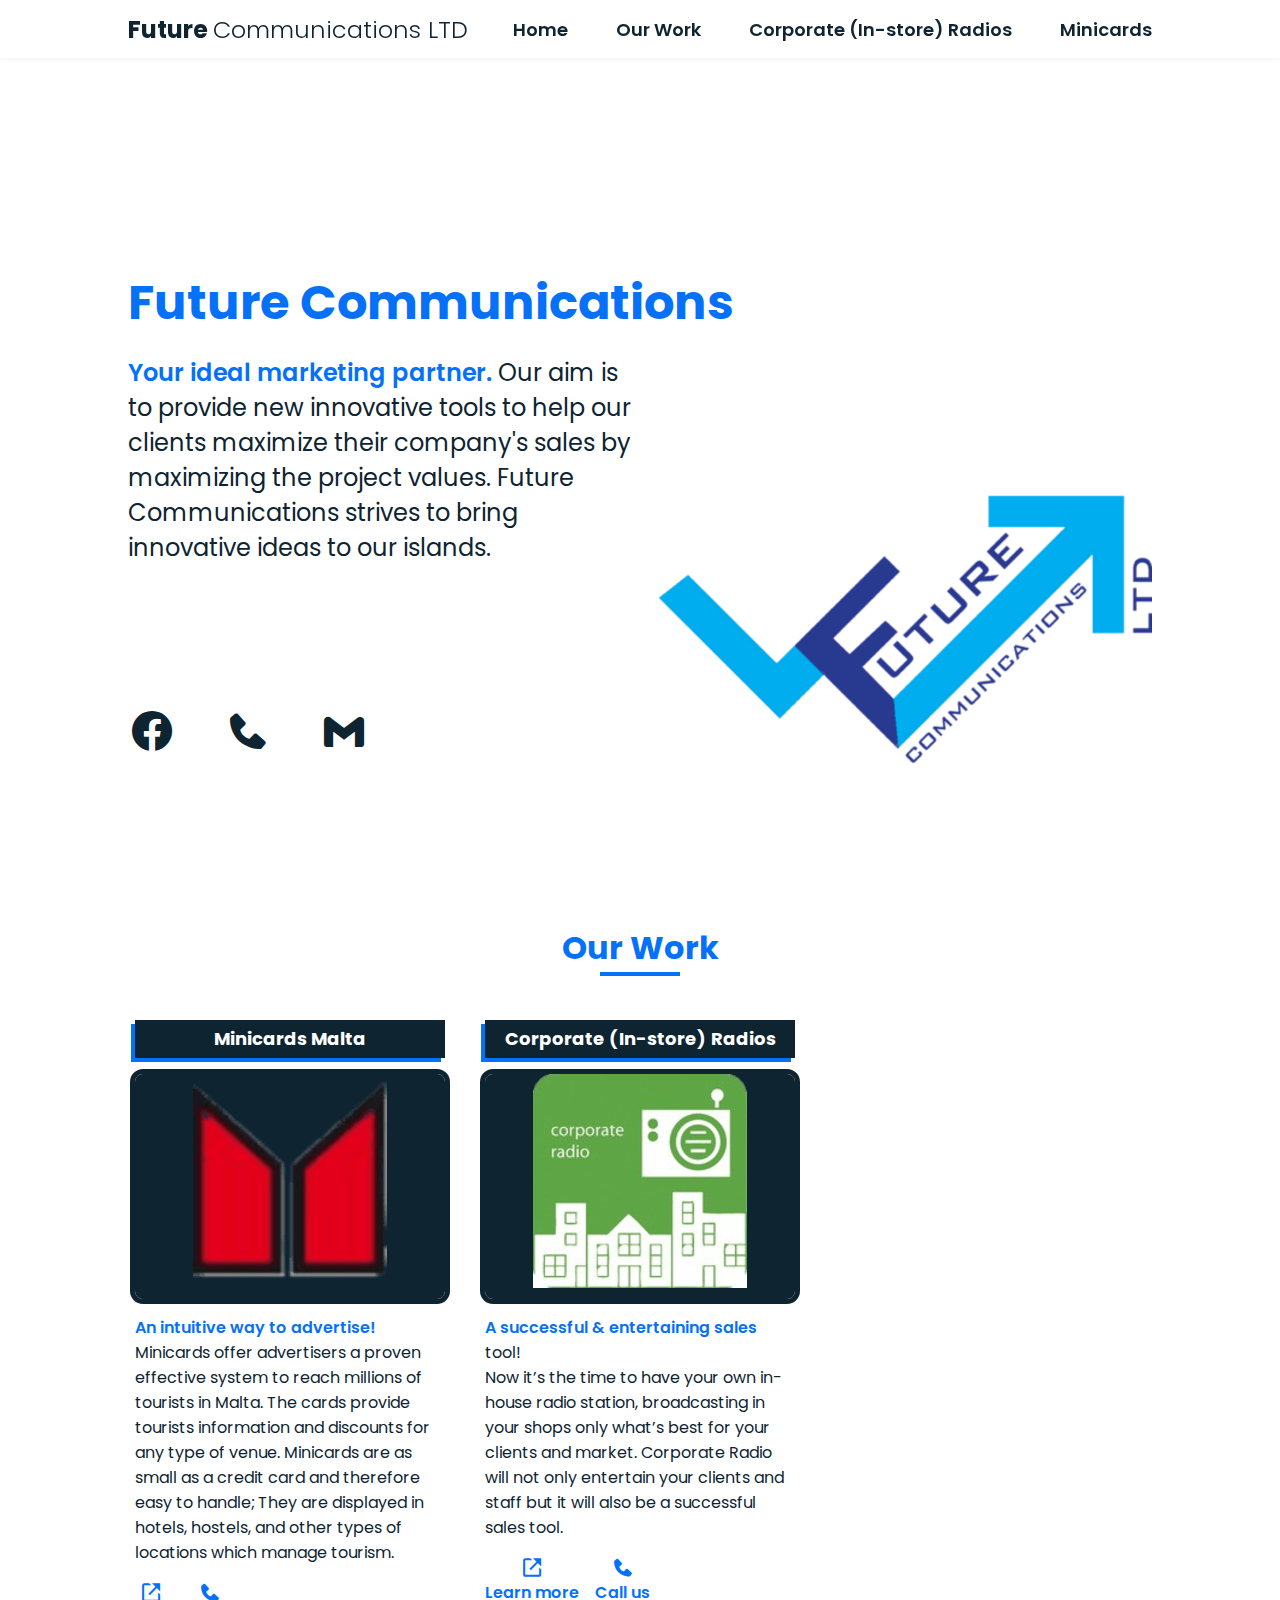
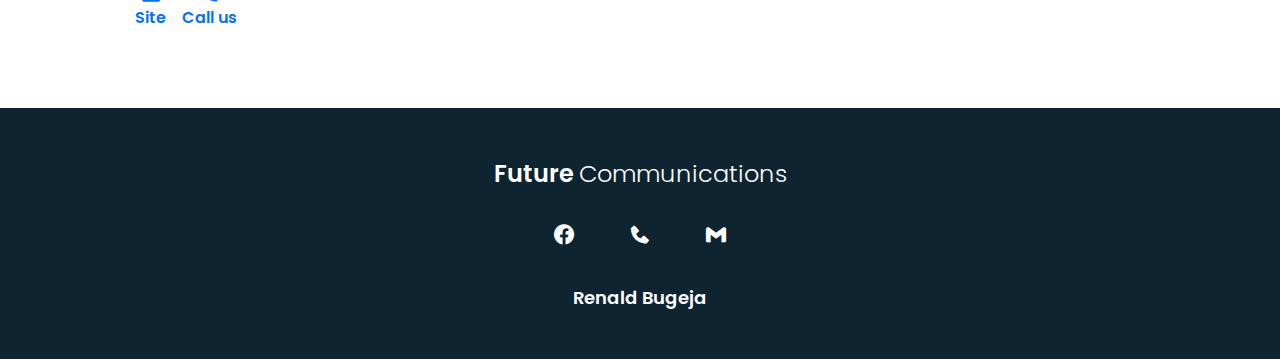
==== radios/index.html @ 123965bd "Add files via upload" ====
<!DOCTYPE html>
<html lang="en">
  <head>
    <meta charset="UTF-8" />
    <meta name="viewport" content="width=device-width, initial-scale=1.0" />
    <title>Future Communications LTD</title>
    <link rel="shortcut icon" href="assets/images/favicon.ico" type="image/x-icon">
    <link rel="icon" href="assets/images/favicon.ico" type="image/x-icon">
    <link rel="preconnect" href="https://fonts.googleapis.com" />
    <link rel="preconnect" href="https://fonts.gstatic.com" crossorigin />
    <link
      href="https://fonts.googleapis.com/css2?family=Poppins:wght@400;600;700&display=swap"
      rel="stylesheet"
    />
    <link rel="stylesheet" href="assets/css/styles.css" />
    <link
      rel="stylesheet"
      href="assets/css/tablet.css"
      media="screen and (min-width: 55em)"
    />
    <link
      rel="stylesheet"
      href="assets/css/desktop.css"
      media="screen and (min-width: 65em)"
    />
    <link
      rel="stylesheet"
      href="https://unpkg.com/boxicons@2.1.2/css/boxicons.min.css"
    />
    <script defer src="main.js"></script>
  </head>

  <body>
    <!-- ===== HEADER ===== -->
    <header class="header">
      <nav class="nav bd-grid">
        <div>
          <h1 class="header__logo">
            Future <span class="header__logo--light">Communications LTD</span>
          </h1>
        </div>
        <!-- ===== NAVIGATION ===== -->
        <div class="nav__menu" id="nav-menu">
          <ul class="nav__list">
            <li class="nav__item">
              <a href="#home" class="nav__link"> Home </a>
            </li>
            <li class="nav__item">
              <a href="#work" class="nav__link"> Our Work </a>
            </li>
            <li class="nav__item">
              <a href="/radios" class="nav__link"> Corporate (In-store) Radios </a>
            </li>
	    <li class="nav__item">
              <a target="_blank" rel="noopener nofollow" href="https://minicards.com" class="nav__link"> Minicards </a>
            </li>
          </ul>
        </div>

        <button
          class="menu-btn"
          aria-label="Navigation menu"
          aria-expanded="true"
        >
          <div class="menu-btn__icon"></div>
        </button>
      </nav>
    </header>
    <!-- ===== MAIN NAVIGATOR SECTIONS ===== -->
    <main>
      <section class="hero bd-grid" id="home">
        <div class="hero-description">
          <h2 class="hero-description__title">
            <span class="text-primary">Future Communications</span>
          </h2>
          <p class="hero-description__subtitle">
            <span class="text-primary text-primary--bold"
              >Your ideal marketing partner.</span
            >
Our aim is to provide new innovative tools to help our clients maximize their
company's sales by maximizing the project values. Future Communications strives to
bring innovative ideas to our islands.
          </p>
        </div>
        <ul class="hero-social">
          <li>
            <a
              href="https://www.facebook.com/futurecommunicationsmarketing"
              target="_blank"
              rel="noopener nofollow"
              aria-label="Our Facebook page"
            >
              <i class="bx bxl-facebook-circle hero-social-icon"></i>
            </a>
          </li>
          <li>
            <a
              href="tel:+356 99492513"
              target="_blank"
              rel="noopener nofollow"
              aria-label="Call us"
            >
              <i class="bx bxs-phone hero-social-icon"></i>
            </a>
          </li>
          <li>
            <a
              href="mailto:renald@futurecommunications.com.mt"
              target="_blank"
              rel="noopener nofollow"
              aria-label="Email us"
            >
              <i class="bx bxl-gmail hero-social-icon"></i>
            </a>
          </li>		
        </ul>
        <img
          src="assets/images/fc-profile.png"
          alt="Future Communications LTD"
          class="hero__img"
        />
      </section>

      <!--===== Project =====-->
      <section class="work section" id="work">
        <h2 class="section-title">Our Work</h2>

        <div class="project-container bd-grid">
          <figure class="project-card">
            <h3 class="project-card__title">Minicards Malta</h3>
            <div class="project-picture">
              <img
                src="assets/images/minicards.png"
                alt="Zync"
              />
            </div>
            <div class="project-description">
              <p class="project-description__text">
                An intuitive way to advertise!
                <br />
                Minicards offer advertisers a proven effective system
		to reach millions of tourists in Malta. The cards provide
		tourists information and discounts for any type of venue.
		Minicards are as small as a credit card and therefore easy to handle;
		They are displayed in hotels, hostels, and other types of
		locations which manage tourism. 
              </p>
            </div>
            <div class="project-links">
              <a
                target="_blank"
                rel="noopener nofollow"
                href="https://minicards.com"
                class="project-links__anchor"
              >
                <i class="bx bx-link-external project-icon"></i>
                Site
              </a>
              <a
                target="_blank"
                rel="noopener nofollow"
		href="tel:+356 99492513"
                class="project-links__anchor"
              >
                <i class="bx bxs-phone project-icon"></i>
                Call us
              </a>
            </div>
          </figure>

          <figure class="project-card">
            <h3 class="project-card__title">Corporate (In-store) Radios</h3>
            <div class="project-picture">
              <img
                src="./assets/images/radio.png"
                alt="Radios"
              />
            </div>
            <div class="project-description">
              <p class="project-description__text">
                A successful & entertaining sales tool!
                <br />
                Now it’s the time to have your own in-house radio station,
		broadcasting in your shops only what’s best for your clients and market.
                Corporate Radio will not only entertain your clients and staff but it
		will also be a successful sales tool.
              </p>
            </div>
            <div class="project-links">
              <a
                href="/radios"
                class="project-links__anchor"
              >
                <i class="bx bx-link-external project-icon"></i>
                Learn more
              </a>
              <a
                target="_blank"
                rel="noopener nofollow"
		href="tel:+356 99492513"
                class="project-links__anchor"
              >
                <i class="bx bxs-phone project-icon"></i>
                Call us
              </a>
            </div>
          </figure>
        </div>
      </section>
	    
    <!--===== Footer =====-->
	    
    <footer class="footer" id="footer">
      <div class="footer-content">
        <p class="header__logo">
          Future <span class="header__logo--light">Communications</span>
        </p>

        <div class="footer__social">
          <a
            href="https://www.facebook.com/futurecommunicationsmarketing"
            target="_blank"
            ><i class="bx bxl-facebook-circle footer__social-icon"></i
          ></a>
          <a href="tel:+356 99492513" target="_blank"
            ><i class="bx bxs-phone footer__social-icon"></i
          ></a>
	  <a href="mailto:renald@futurecommunications.com.mt" target="_blank"
            ><i class="bx bxl-gmail footer__social-icon"></i
          ></a>
        </div>
        <p class="footer-description">Renald Bugeja</p>
      </div>
    </footer>
  </body>
</html>
---- radios/assets/css/styles.css ----
*,*::before,*::after{box-sizing:border-box}html{font-size:62.5%;scroll-behavior:smooth}body{margin:4.8rem 0 0 0;font-family:"Poppins",sans-serif;font-size:1.6rem;color:#0e2431;background-color:#fff}h1,h2,h3,p,figure{margin:0}ul{margin:0;padding:0;list-style:none}a{text-decoration:none}img{max-width:100%;height:auto}.bx{transition:color .3s}.bx:hover{color:#0571f8}::-webkit-scrollbar{width:1rem}::-webkit-scrollbar-thumb{background-color:#0571f8}.no-scroll{overflow:hidden}.bd-grid{max-width:1024px;display:grid;grid-template-columns:100%;grid-column-gap:3.2rem;width:calc(100% - 3.2rem);margin-left:1.6rem;margin-right:1.6rem}.primary-button{padding:1.2rem 4rem;font-weight:600;background-color:#0571f8;border-radius:.8rem;font-size:1.6rem;color:#fff}.primary-button:hover{box-shadow:0 10px 36px rgba(0,0,0,.15)}.primary-button--hero{display:inline-block}.menu-btn{position:relative;width:35px;height:30px;transition:all .5s ease-in-out;background:none;border:none;outline:none;border-radius:5px;cursor:pointer}.menu-btn__icon{position:absolute;left:0;width:30px;height:3px;background-color:#0e2431;border-radius:5px;transition:all .5s ease-in-out}.menu-btn__icon::before,.menu-btn__icon::after{position:absolute;left:0;content:"";width:30px;height:3px;background-color:#0e2431;border-radius:5px;transition:all .5s ease-in-out}.menu-btn__icon::before{transform:translateY(-8px)}.menu-btn__icon::after{transform:translateY(8px)}.menu-btn.open .menu-btn__icon{transform:translateX(-50px);background:rgba(0,0,0,0)}.menu-btn.open .menu-btn__icon::before{transform:rotate(45deg) translate(35px, -35px)}.menu-btn.open .menu-btn__icon::after{transform:rotate(-45deg) translate(35px, 35px)}.header{width:100%;position:fixed;top:0;z-index:100;background-color:#fff;box-shadow:0 1px 4px rgba(146,161,176,.15)}.header__logo{font-size:2rem}.header__logo--light{font-weight:300}.nav{position:relative;display:flex;align-items:center;justify-content:space-between;height:4.8rem}@media screen and (max-width: 54.99em){.nav__menu{position:fixed;top:4.8rem;width:80%;height:100%;padding:3.2rem;background-color:#0e2431;transform:translateX(100vw);transition:transform .3s}}.nav__item{margin-bottom:3.2rem}.nav__item .nav__link{position:relative;font-size:1.6rem;font-weight:600;color:#fff}.nav__item .nav__link:hover{position:relative}.nav__item .nav__link:hover::after{position:absolute;content:"";width:100%;height:.288rem;left:0;top:3.4rem;background-color:#0571f8}.active::after{position:absolute;content:"";width:100%;height:.288rem;left:0;top:3.4rem;background-color:#0571f8}.show{transform:translateX(20%)}.wave{animation-name:wave-animation;animation-duration:2.5s;animation-iteration-count:infinite;transform-origin:70% 70%;display:inline-block}@keyframes wave-animation{0%{transform:rotate(0deg)}10%{transform:rotate(14deg)}20%{transform:rotate(-8deg)}30%{transform:rotate(14deg)}40%{transform:rotate(-4deg)}50%{transform:rotate(10deg)}60%{transform:rotate(0deg)}100%{transform:rotate(0deg)}}.hero{height:calc(100vh - 4.8rem);row-gap:1.6rem}.hero-description{align-self:center}.hero-description__title{margin-bottom:1.6rem;font-size:2.4rem}.hero-description__subtitle{font-size:1.8rem;margin-bottom:1.6rem}.hero__img{max-inline-size:70%;position:absolute;right:0;bottom:0}@media(max-width: 812px)and (orientation: landscape){.hero .hero-description__subtitle{max-width:50%}.hero .hero-social{flex-direction:row;gap:4.8rem}.hero .hero__img{max-inline-size:40%}}.hero-social{align-self:center;display:flex;flex-direction:column;gap:2.4rem}.hero-social-icon{color:#0e2431;font-size:2.4rem}.text-primary{color:#0571f8}.text-primary--bold{font-weight:600}.section{padding-top:4.8rem}.section-title{position:relative;font-size:2.4rem;color:#0571f8;margin:3.2rem 0;text-align:center}.section-title::after{position:absolute;content:"";width:100px;height:.35rem;left:0;right:0;margin:auto;top:4.25rem;background-color:#0571f8}.project-container{justify-content:center;grid-template-columns:repeat(auto-fill, minmax(280px, 310px));gap:4rem}.project-container .project-card{display:flex;flex-direction:column;gap:1.6rem}.project-container .project-card__title{padding:4px 8px;font:bold 1.8rem/30px "Poppins",sans-serif;text-align:center;color:#fff;background-color:#0e2431;box-shadow:-4px 4px 0 #0571f8;text-decoration:none}.project-container .project-card .project-picture{text-align:center;height:22.5rem;outline:5px solid #0e2431;border-radius:.8rem;background-color:#0e2431;overflow-y:auto}.project-container .project-card .project-picture img{max-inline-size:90%}.project-container .project-card .project-description{display:flex;flex-direction:column;gap:1.6rem;text-align:left}.project-container .project-card .project-description__text{font-size:1.6rem}.project-container .project-card .project-description__text::first-line{font-weight:600;color:#0571f8}.project-container .project-card .project-links{display:flex;gap:1.6rem}.project-container .project-card .project-links__anchor{display:flex;flex-direction:column;align-items:center;color:#0571f8;font-size:1.6rem;font-weight:600}.project-container .project-card .project-links .project-icon{font-size:2.4rem}.skills__container{row-gap:3.2rem;text-align:center;font-size:1.6rem}.skills__subtitle{margin-bottom:1.6rem}.skills__text{margin-bottom:3.2rem}.skills__data{display:flex;justify-content:space-between;align-items:center;position:relative;padding:.8rem 1.6rem;margin-bottom:3.2rem;font-weight:600;border-radius:.8rem;box-shadow:0 4px 25px rgba(14,36,49,.15)}.skills__icon{font-size:3.2rem;margin-right:1.6rem;color:#0571f8}.skills__names{display:flex;align-items:center}.skills__bar{position:absolute;left:0;bottom:0;background-color:#0571f8;height:.4rem;border-radius:.8rem}.skills__html{width:100%}.skills__css{width:100%}.skills__js{width:100%}.skills__react{width:100%}.skills__img img{border-radius:.8rem}.about__container{row-gap:3.2rem;text-align:center}.about__subtitle{margin-bottom:1.6rem}.form-container__box{width:100%;padding:1.6rem;margin-bottom:3.2rem;border-radius:.8rem;border:1.5px solid #0e2431;outline:none;font-size:1.6rem;font-weight:600}.primary-button--submit{display:block;margin-left:auto;outline:none;cursor:pointer;border:none;font-size:1.6rem}#JesusMail{display:none}.footer{margin-top:4.8rem;padding:2rem 0 3rem 0;text-align:center;font-weight:600;background-color:#0e2431;color:#fff}.footer__social{margin:2.4rem}.footer__social-icon{margin:0 1.6rem;font-size:2.4rem;color:#fff}.footer-description{font-size:1.6rem}
---- radios/assets/css/tablet.css ----
body{margin:0;font-size:1.8rem}.section{padding:4rem 0 3rem}.section-title{font-size:3.2rem;margin-bottom:4.8rem}.section-title::after{width:80px;top:4.8rem}.header__logo{font-size:2.4rem}.menu-btn{display:none}.nav__list{display:flex;gap:4.8rem}.nav__list .nav__item{margin:0}.nav__list .nav__link{font-size:1.8rem;color:#0e2431}.nav{height:5.8rem}.hero{padding-top:4.8rem}.hero-description{margin-top:3.2rem}.hero-description__title{font-size:4.8rem}.hero-description__subtitle{font-size:2.4rem;margin-bottom:3.2rem}.hero .hero__img{max-block-size:460px}.hero-social{gap:4.8rem}.hero-social-icon{font-size:4.8rem}.primary-button--hero{font-size:2.4rem}.project-container{margin-top:4.8rem}.skills__container{grid-template-columns:repeat(2, 1fr);text-align:left}.skills__img{align-self:center}.about__text{text-align:left}.contact__form{width:360px}.form__container{justify-items:center}.footer{padding:4.8rem 0}.footer__social{margin:3.2rem}.footer__social-icon{margin:0 2.4rem}.footer-description{font-size:1.8rem}
---- radios/assets/css/desktop.css ----
.bd-grid{margin-left:auto;margin-right:auto}.hero-description{align-self:flex-end}.hero-description__subtitle{max-width:50%}.hero-social{flex-direction:row;gap:4.8rem}.hero__img{right:10%;bottom:15%}
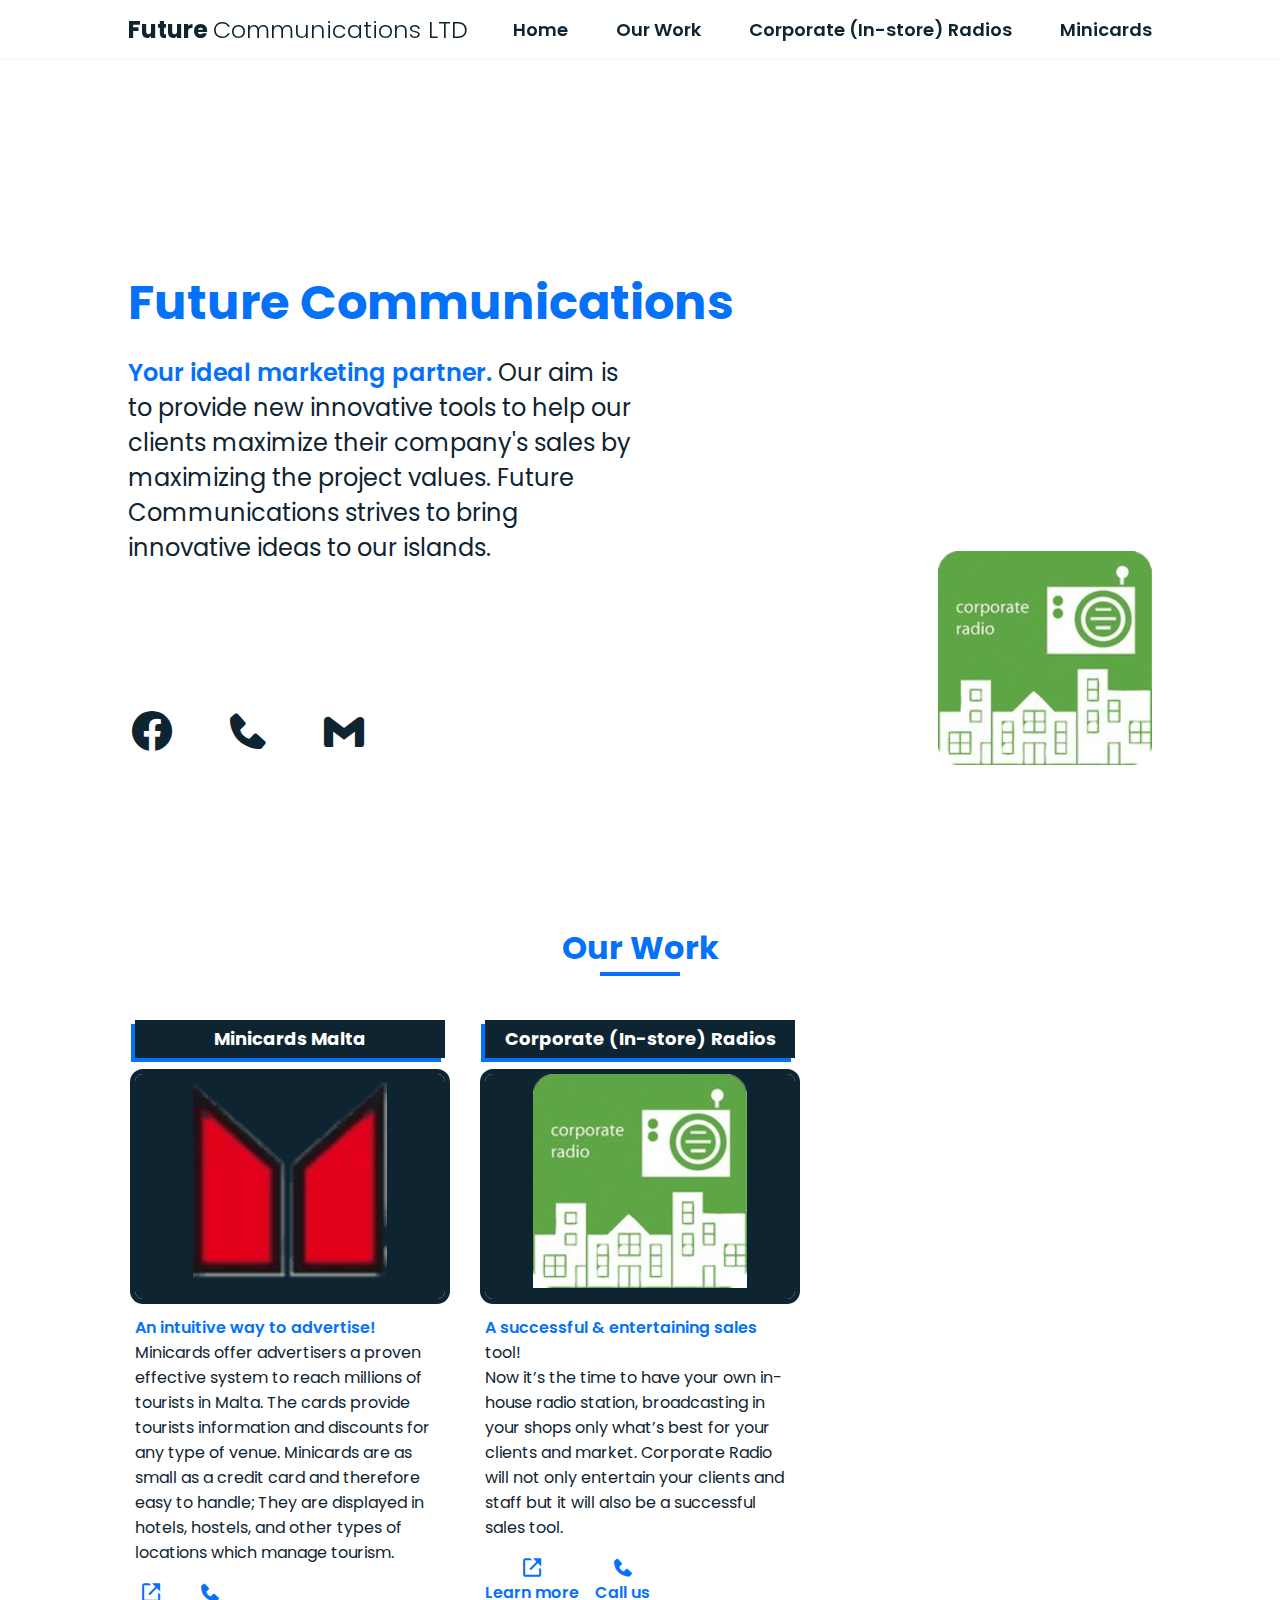
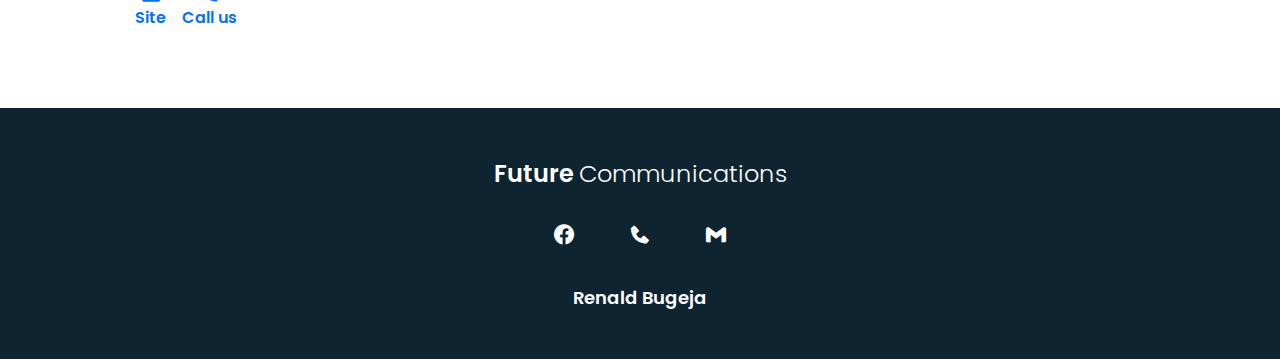
==== commit 48647ebf: "Update index.html" ====
--- a/radios/index.html
+++ b/radios/index.html
@@ -115,7 +115,7 @@
           </li>		
         </ul>
         <img
-          src="assets/images/fc-profile.png"
+          src="assets/images/radio.png"
           alt="Future Communications LTD"
           class="hero__img"
         />
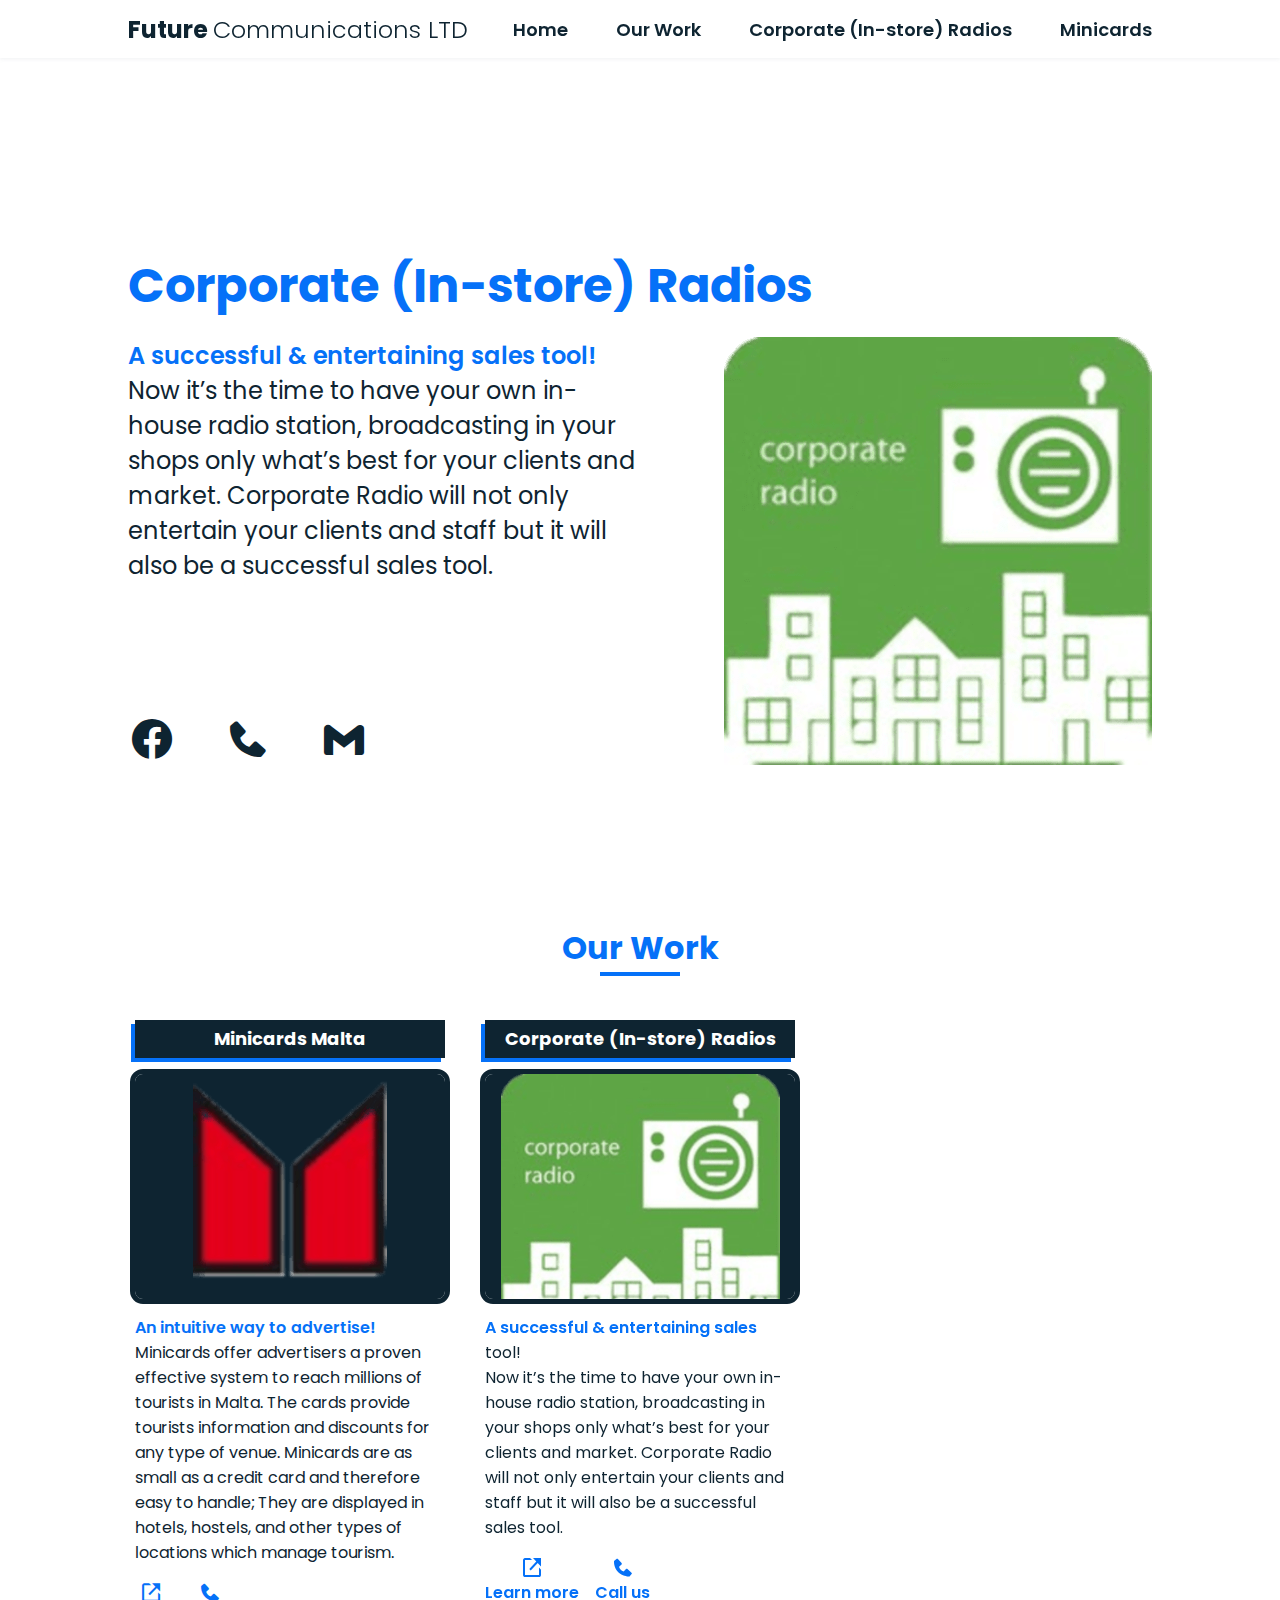
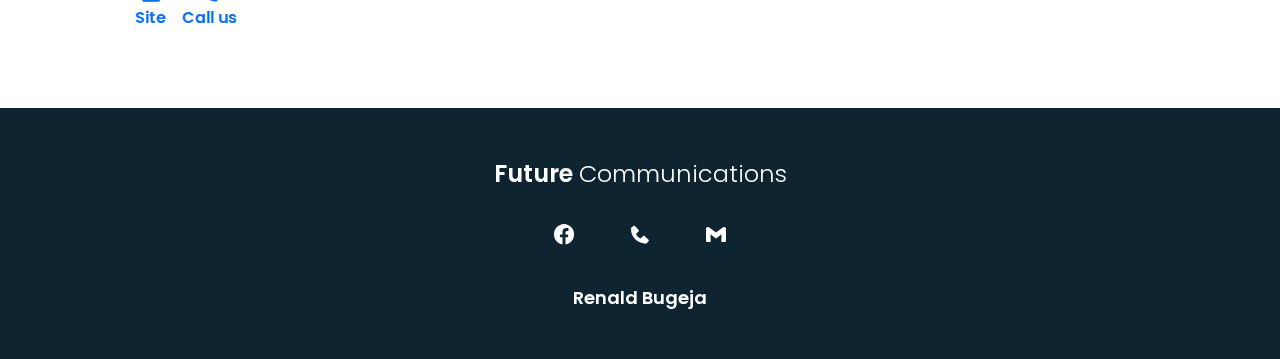
==== commit 8c9468d0: "Update index.html" ====
--- a/radios/index.html
+++ b/radios/index.html
@@ -49,7 +49,7 @@
               <a href="#work" class="nav__link"> Our Work </a>
             </li>
             <li class="nav__item">
-              <a href="/radios" class="nav__link"> Corporate (In-store) Radios </a>
+              <a href="./radios" class="nav__link"> Corporate (In-store) Radios </a>
             </li>
 	    <li class="nav__item">
               <a target="_blank" rel="noopener nofollow" href="https://minicards.com" class="nav__link"> Minicards </a>
@@ -71,15 +71,16 @@
       <section class="hero bd-grid" id="home">
         <div class="hero-description">
           <h2 class="hero-description__title">
-            <span class="text-primary">Future Communications</span>
+            <span class="text-primary">Corporate (In-store) Radios</span>
           </h2>
           <p class="hero-description__subtitle">
             <span class="text-primary text-primary--bold"
-              >Your ideal marketing partner.</span
-            >
-Our aim is to provide new innovative tools to help our clients maximize their
-company's sales by maximizing the project values. Future Communications strives to
-bring innovative ideas to our islands.
+              >A successful & entertaining sales tool!</span
+            >
+Now it’s the time to have your own in-house radio station, broadcasting
+in your shops only what’s best for your clients and market.
+Corporate Radio will not only entertain your clients and staff
+but it will also be a successful sales tool.
           </p>
         </div>
         <ul class="hero-social">
@@ -188,7 +189,7 @@
             </div>
             <div class="project-links">
               <a
-                href="/radios"
+                href="./radios"
                 class="project-links__anchor"
               >
                 <i class="bx bx-link-external project-icon"></i>
@@ -234,4 +235,3 @@
     </footer>
   </body>
 </html>
-
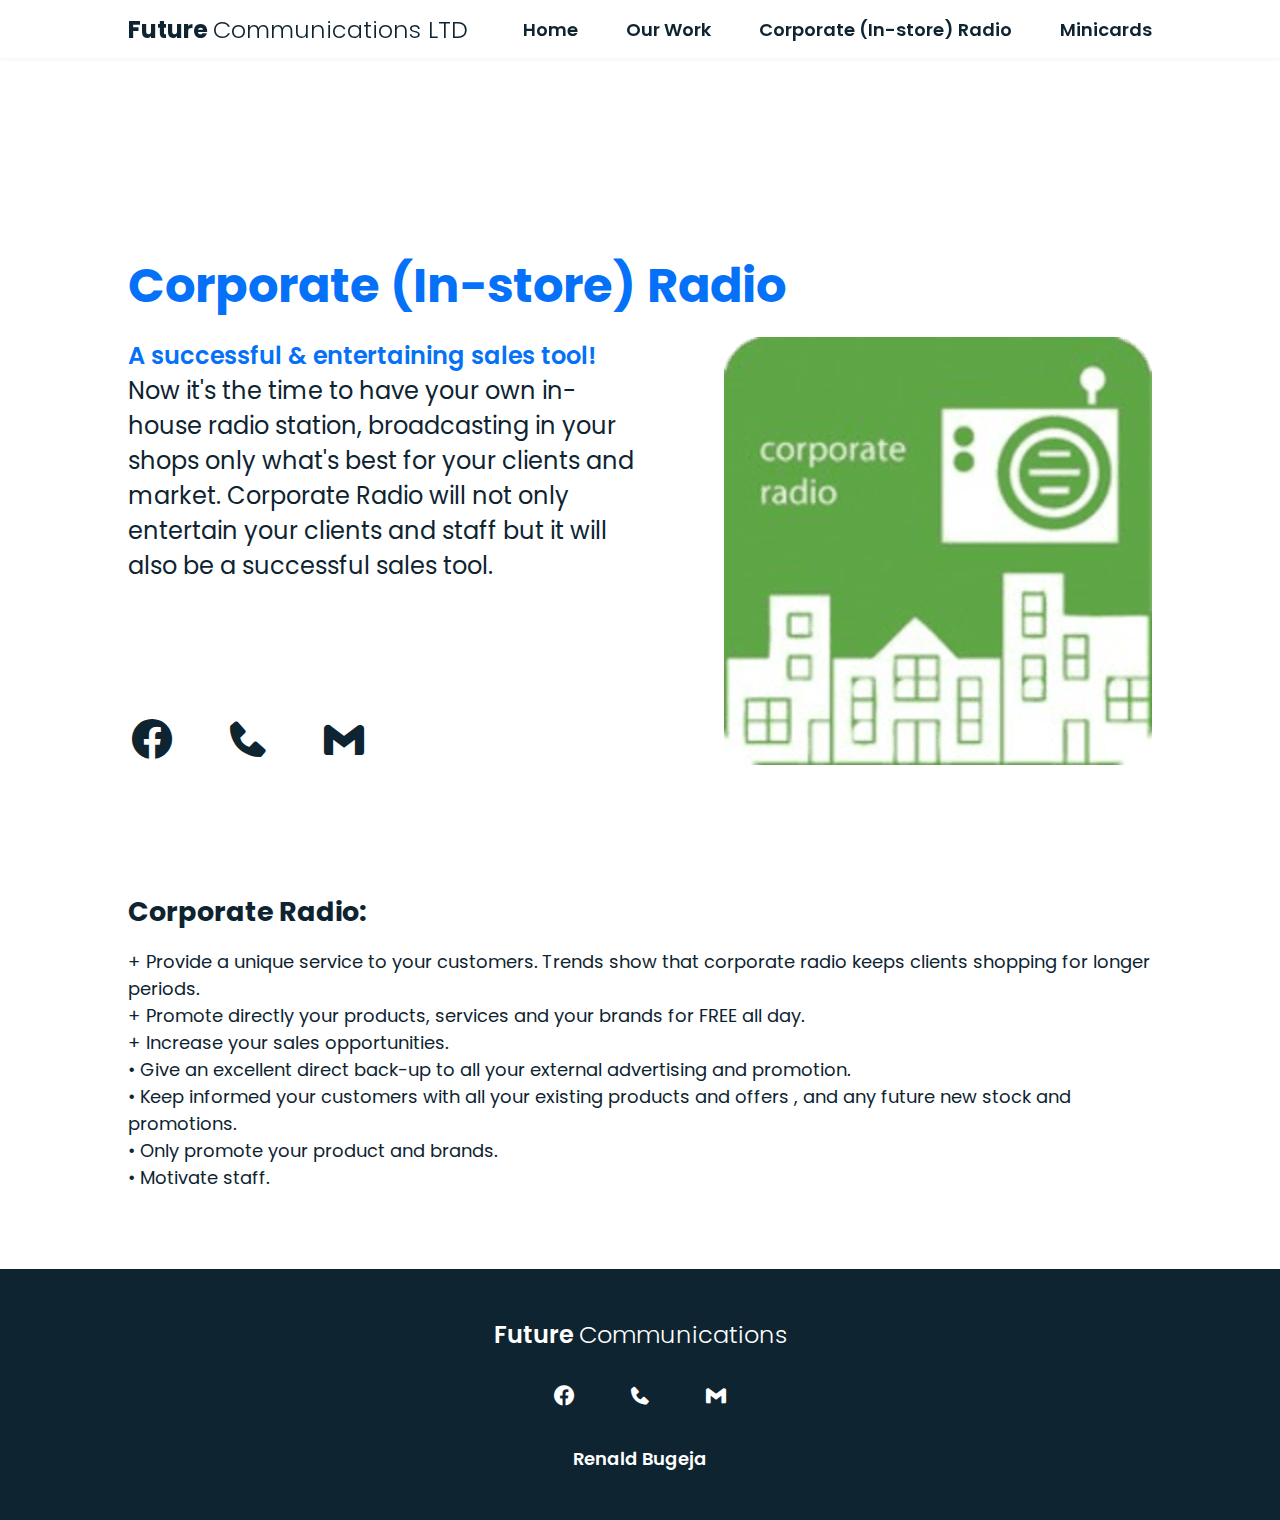
==== commit 5cd7b284: "Add files via upload" ====
--- a/radios/index.html
+++ b/radios/index.html
@@ -49,7 +49,7 @@
               <a href="#work" class="nav__link"> Our Work </a>
             </li>
             <li class="nav__item">
-              <a href="./radios" class="nav__link"> Corporate (In-store) Radios </a>
+              <a href="./radios" class="nav__link"> Corporate (In-store) Radio </a>
             </li>
 	    <li class="nav__item">
               <a target="_blank" rel="noopener nofollow" href="https://minicards.com" class="nav__link"> Minicards </a>
@@ -71,14 +71,14 @@
       <section class="hero bd-grid" id="home">
         <div class="hero-description">
           <h2 class="hero-description__title">
-            <span class="text-primary">Corporate (In-store) Radios</span>
+            <span class="text-primary">Corporate (In-store) Radio</span>
           </h2>
           <p class="hero-description__subtitle">
             <span class="text-primary text-primary--bold"
               >A successful & entertaining sales tool!</span
             >
-Now it’s the time to have your own in-house radio station, broadcasting
-in your shops only what’s best for your clients and market.
+Now it's the time to have your own in-house radio station, broadcasting
+in your shops only what's best for your clients and market.
 Corporate Radio will not only entertain your clients and staff
 but it will also be a successful sales tool.
           </p>
@@ -122,93 +122,24 @@
         />
       </section>
 
-      <!--===== Project =====-->
-      <section class="work section" id="work">
-        <h2 class="section-title">Our Work</h2>
+      <!--===== About =====-->
+      <section class="about section" id="about">
 
-        <div class="project-container bd-grid">
-          <figure class="project-card">
-            <h3 class="project-card__title">Minicards Malta</h3>
-            <div class="project-picture">
-              <img
-                src="assets/images/minicards.png"
-                alt="Zync"
-              />
-            </div>
-            <div class="project-description">
-              <p class="project-description__text">
-                An intuitive way to advertise!
-                <br />
-                Minicards offer advertisers a proven effective system
-		to reach millions of tourists in Malta. The cards provide
-		tourists information and discounts for any type of venue.
-		Minicards are as small as a credit card and therefore easy to handle;
-		They are displayed in hotels, hostels, and other types of
-		locations which manage tourism. 
-              </p>
-            </div>
-            <div class="project-links">
-              <a
-                target="_blank"
-                rel="noopener nofollow"
-                href="https://minicards.com"
-                class="project-links__anchor"
-              >
-                <i class="bx bx-link-external project-icon"></i>
-                Site
-              </a>
-              <a
-                target="_blank"
-                rel="noopener nofollow"
-		href="tel:+356 99492513"
-                class="project-links__anchor"
-              >
-                <i class="bx bxs-phone project-icon"></i>
-                Call us
-              </a>
-            </div>
-          </figure>
-
-          <figure class="project-card">
-            <h3 class="project-card__title">Corporate (In-store) Radios</h3>
-            <div class="project-picture">
-              <img
-                src="./assets/images/radio.png"
-                alt="Radios"
-              />
-            </div>
-            <div class="project-description">
-              <p class="project-description__text">
-                A successful & entertaining sales tool!
-                <br />
-                Now it’s the time to have your own in-house radio station,
-		broadcasting in your shops only what’s best for your clients and market.
-                Corporate Radio will not only entertain your clients and staff but it
-		will also be a successful sales tool.
-              </p>
-            </div>
-            <div class="project-links">
-              <a
-                href="./radios"
-                class="project-links__anchor"
-              >
-                <i class="bx bx-link-external project-icon"></i>
-                Learn more
-              </a>
-              <a
-                target="_blank"
-                rel="noopener nofollow"
-		href="tel:+356 99492513"
-                class="project-links__anchor"
-              >
-                <i class="bx bxs-phone project-icon"></i>
-                Call us
-              </a>
-            </div>
-          </figure>
+        <div class="about__container bd-grid">
+          <div>
+            <h2 class="about__subtitle">Corporate Radio:</h2>
+            <p style="text-align:left" class="about__text">
+<div> + Provide a unique service to your customers. Trends show that corporate radio keeps clients shopping for longer periods. </div>
+<div> + Promote directly your products, services and your brands for FREE all day. </div>
+<div> + Increase your sales opportunities. </div>
+<div> • Give an excellent direct back-up to all your external advertising and promotion. </div>
+<div> • Keep informed your customers with all your existing products and offers , and any future new stock and promotions. </div>
+<div> • Only promote your product and brands. </div>
+<div> • Motivate staff. </div>
+          </div>
         </div>
       </section>
-	    
+	  
     <!--===== Footer =====-->
 	    
     <footer class="footer" id="footer">
@@ -234,4 +165,4 @@
       </div>
     </footer>
   </body>
-</html>
+</html>--- a/radios/assets/css/styles.css
+++ b/radios/assets/css/styles.css
@@ -1 +1 @@
-*,*::before,*::after{box-sizing:border-box}html{font-size:62.5%;scroll-behavior:smooth}body{margin:4.8rem 0 0 0;font-family:"Poppins",sans-serif;font-size:1.6rem;color:#0e2431;background-color:#fff}h1,h2,h3,p,figure{margin:0}ul{margin:0;padding:0;list-style:none}a{text-decoration:none}img{max-width:100%;height:auto}.bx{transition:color .3s}.bx:hover{color:#0571f8}::-webkit-scrollbar{width:1rem}::-webkit-scrollbar-thumb{background-color:#0571f8}.no-scroll{overflow:hidden}.bd-grid{max-width:1024px;display:grid;grid-template-columns:100%;grid-column-gap:3.2rem;width:calc(100% - 3.2rem);margin-left:1.6rem;margin-right:1.6rem}.primary-button{padding:1.2rem 4rem;font-weight:600;background-color:#0571f8;border-radius:.8rem;font-size:1.6rem;color:#fff}.primary-button:hover{box-shadow:0 10px 36px rgba(0,0,0,.15)}.primary-button--hero{display:inline-block}.menu-btn{position:relative;width:35px;height:30px;transition:all .5s ease-in-out;background:none;border:none;outline:none;border-radius:5px;cursor:pointer}.menu-btn__icon{position:absolute;left:0;width:30px;height:3px;background-color:#0e2431;border-radius:5px;transition:all .5s ease-in-out}.menu-btn__icon::before,.menu-btn__icon::after{position:absolute;left:0;content:"";width:30px;height:3px;background-color:#0e2431;border-radius:5px;transition:all .5s ease-in-out}.menu-btn__icon::before{transform:translateY(-8px)}.menu-btn__icon::after{transform:translateY(8px)}.menu-btn.open .menu-btn__icon{transform:translateX(-50px);background:rgba(0,0,0,0)}.menu-btn.open .menu-btn__icon::before{transform:rotate(45deg) translate(35px, -35px)}.menu-btn.open .menu-btn__icon::after{transform:rotate(-45deg) translate(35px, 35px)}.header{width:100%;position:fixed;top:0;z-index:100;background-color:#fff;box-shadow:0 1px 4px rgba(146,161,176,.15)}.header__logo{font-size:2rem}.header__logo--light{font-weight:300}.nav{position:relative;display:flex;align-items:center;justify-content:space-between;height:4.8rem}@media screen and (max-width: 54.99em){.nav__menu{position:fixed;top:4.8rem;width:80%;height:100%;padding:3.2rem;background-color:#0e2431;transform:translateX(100vw);transition:transform .3s}}.nav__item{margin-bottom:3.2rem}.nav__item .nav__link{position:relative;font-size:1.6rem;font-weight:600;color:#fff}.nav__item .nav__link:hover{position:relative}.nav__item .nav__link:hover::after{position:absolute;content:"";width:100%;height:.288rem;left:0;top:3.4rem;background-color:#0571f8}.active::after{position:absolute;content:"";width:100%;height:.288rem;left:0;top:3.4rem;background-color:#0571f8}.show{transform:translateX(20%)}.wave{animation-name:wave-animation;animation-duration:2.5s;animation-iteration-count:infinite;transform-origin:70% 70%;display:inline-block}@keyframes wave-animation{0%{transform:rotate(0deg)}10%{transform:rotate(14deg)}20%{transform:rotate(-8deg)}30%{transform:rotate(14deg)}40%{transform:rotate(-4deg)}50%{transform:rotate(10deg)}60%{transform:rotate(0deg)}100%{transform:rotate(0deg)}}.hero{height:calc(100vh - 4.8rem);row-gap:1.6rem}.hero-description{align-self:center}.hero-description__title{margin-bottom:1.6rem;font-size:2.4rem}.hero-description__subtitle{font-size:1.8rem;margin-bottom:1.6rem}.hero__img{max-inline-size:70%;position:absolute;right:0;bottom:0}@media(max-width: 812px)and (orientation: landscape){.hero .hero-description__subtitle{max-width:50%}.hero .hero-social{flex-direction:row;gap:4.8rem}.hero .hero__img{max-inline-size:40%}}.hero-social{align-self:center;display:flex;flex-direction:column;gap:2.4rem}.hero-social-icon{color:#0e2431;font-size:2.4rem}.text-primary{color:#0571f8}.text-primary--bold{font-weight:600}.section{padding-top:4.8rem}.section-title{position:relative;font-size:2.4rem;color:#0571f8;margin:3.2rem 0;text-align:center}.section-title::after{position:absolute;content:"";width:100px;height:.35rem;left:0;right:0;margin:auto;top:4.25rem;background-color:#0571f8}.project-container{justify-content:center;grid-template-columns:repeat(auto-fill, minmax(280px, 310px));gap:4rem}.project-container .project-card{display:flex;flex-direction:column;gap:1.6rem}.project-container .project-card__title{padding:4px 8px;font:bold 1.8rem/30px "Poppins",sans-serif;text-align:center;color:#fff;background-color:#0e2431;box-shadow:-4px 4px 0 #0571f8;text-decoration:none}.project-container .project-card .project-picture{text-align:center;height:22.5rem;outline:5px solid #0e2431;border-radius:.8rem;background-color:#0e2431;overflow-y:auto}.project-container .project-card .project-picture img{max-inline-size:90%}.project-container .project-card .project-description{display:flex;flex-direction:column;gap:1.6rem;text-align:left}.project-container .project-card .project-description__text{font-size:1.6rem}.project-container .project-card .project-description__text::first-line{font-weight:600;color:#0571f8}.project-container .project-card .project-links{display:flex;gap:1.6rem}.project-container .project-card .project-links__anchor{display:flex;flex-direction:column;align-items:center;color:#0571f8;font-size:1.6rem;font-weight:600}.project-container .project-card .project-links .project-icon{font-size:2.4rem}.skills__container{row-gap:3.2rem;text-align:center;font-size:1.6rem}.skills__subtitle{margin-bottom:1.6rem}.skills__text{margin-bottom:3.2rem}.skills__data{display:flex;justify-content:space-between;align-items:center;position:relative;padding:.8rem 1.6rem;margin-bottom:3.2rem;font-weight:600;border-radius:.8rem;box-shadow:0 4px 25px rgba(14,36,49,.15)}.skills__icon{font-size:3.2rem;margin-right:1.6rem;color:#0571f8}.skills__names{display:flex;align-items:center}.skills__bar{position:absolute;left:0;bottom:0;background-color:#0571f8;height:.4rem;border-radius:.8rem}.skills__html{width:100%}.skills__css{width:100%}.skills__js{width:100%}.skills__react{width:100%}.skills__img img{border-radius:.8rem}.about__container{row-gap:3.2rem;text-align:center}.about__subtitle{margin-bottom:1.6rem}.form-container__box{width:100%;padding:1.6rem;margin-bottom:3.2rem;border-radius:.8rem;border:1.5px solid #0e2431;outline:none;font-size:1.6rem;font-weight:600}.primary-button--submit{display:block;margin-left:auto;outline:none;cursor:pointer;border:none;font-size:1.6rem}#JesusMail{display:none}.footer{margin-top:4.8rem;padding:2rem 0 3rem 0;text-align:center;font-weight:600;background-color:#0e2431;color:#fff}.footer__social{margin:2.4rem}.footer__social-icon{margin:0 1.6rem;font-size:2.4rem;color:#fff}.footer-description{font-size:1.6rem}
+*,*::before,*::after{box-sizing:border-box}html{font-size:62.5%;scroll-behavior:smooth}body{margin:4.8rem 0 0 0;font-family:"Poppins",sans-serif;font-size:1.6rem;color:#0e2431;background-color:#fff}h1,h2,h3,p,figure{margin:0}ul{margin:0;padding:0;list-style:none}a{text-decoration:none}img{max-width:100%;height:auto}.bx{transition:color .3s}.bx:hover{color:#0571f8}::-webkit-scrollbar{width:1rem}::-webkit-scrollbar-thumb{background-color:#0571f8}.no-scroll{overflow:hidden}.bd-grid{max-width:1024px;display:grid;grid-template-columns:100%;grid-column-gap:3.2rem;width:calc(100% - 3.2rem);margin-left:1.6rem;margin-right:1.6rem}.primary-button{padding:1.2rem 4rem;font-weight:600;background-color:#0571f8;border-radius:.8rem;font-size:1.6rem;color:#fff}.primary-button:hover{box-shadow:0 10px 36px rgba(0,0,0,.15)}.primary-button--hero{display:inline-block}.menu-btn{position:relative;width:35px;height:30px;transition:all .5s ease-in-out;background:none;border:none;outline:none;border-radius:5px;cursor:pointer}.menu-btn__icon{position:absolute;left:0;width:30px;height:3px;background-color:#0e2431;border-radius:5px;transition:all .5s ease-in-out}.menu-btn__icon::before,.menu-btn__icon::after{position:absolute;left:0;content:"";width:30px;height:3px;background-color:#0e2431;border-radius:5px;transition:all .5s ease-in-out}.menu-btn__icon::before{transform:translateY(-8px)}.menu-btn__icon::after{transform:translateY(8px)}.menu-btn.open .menu-btn__icon{transform:translateX(-50px);background:rgba(0,0,0,0)}.menu-btn.open .menu-btn__icon::before{transform:rotate(45deg) translate(35px, -35px)}.menu-btn.open .menu-btn__icon::after{transform:rotate(-45deg) translate(35px, 35px)}.header{width:100%;position:fixed;top:0;z-index:100;background-color:#fff;box-shadow:0 1px 4px rgba(146,161,176,.15)}.header__logo{font-size:2rem}.header__logo--light{font-weight:300}.nav{position:relative;display:flex;align-items:center;justify-content:space-between;height:4.8rem}@media screen and (max-width: 54.99em){.nav__menu{position:fixed;top:4.8rem;width:80%;height:100%;padding:3.2rem;background-color:#0e2431;transform:translateX(100vw);transition:transform .3s}}.nav__item{margin-bottom:3.2rem}.nav__item .nav__link{position:relative;font-size:1.6rem;font-weight:600;color:#fff}.nav__item .nav__link:hover{position:relative}.nav__item .nav__link:hover::after{position:absolute;content:"";width:100%;height:.288rem;left:0;top:3.4rem;background-color:#0571f8}.active::after{position:absolute;content:"";width:100%;height:.288rem;left:0;top:3.4rem;background-color:#0571f8}.show{transform:translateX(20%)}.wave{animation-name:wave-animation;animation-duration:2.5s;animation-iteration-count:infinite;transform-origin:70% 70%;display:inline-block}@keyframes wave-animation{0%{transform:rotate(0deg)}10%{transform:rotate(14deg)}20%{transform:rotate(-8deg)}30%{transform:rotate(14deg)}40%{transform:rotate(-4deg)}50%{transform:rotate(10deg)}60%{transform:rotate(0deg)}100%{transform:rotate(0deg)}}.hero{height:calc(100vh - 4.8rem);row-gap:1.6rem}.hero-description{align-self:center}.hero-description__title{margin-bottom:1.6rem;font-size:2.4rem}.hero-description__subtitle{font-size:1.8rem;margin-bottom:1.6rem}.hero__img{max-inline-size:70%;position:absolute;right:0;bottom:0}@media(max-width: 812px)and (orientation: landscape){.hero .hero-description__subtitle{max-width:50%}.hero .hero-social{flex-direction:row;gap:4.8rem}.hero .hero__img{max-inline-size:40%}}.hero-social{align-self:center;display:flex;flex-direction:column;gap:2.4rem}.hero-social-icon{color:#0e2431;font-size:2.4rem}.text-primary{color:#0571f8}.text-primary--bold{font-weight:600}.section{padding-top:4.8rem}.section-title{position:relative;font-size:2.4rem;color:#0571f8;margin:3.2rem 0;text-align:center}.section-title::after{position:absolute;content:"";width:100px;height:.35rem;left:0;right:0;margin:auto;top:4.25rem;background-color:#0571f8}.project-container{justify-content:center;grid-template-columns:repeat(auto-fill, minmax(280px, 310px));gap:4rem}.project-container .project-card{display:flex;flex-direction:column;gap:1.6rem}.project-container .project-card__title{padding:4px 8px;font:bold 1.8rem/30px "Poppins",sans-serif;text-align:center;color:#fff;background-color:#0e2431;box-shadow:-4px 4px 0 #0571f8;text-decoration:none}.project-container .project-card .project-picture{text-align:center;height:22.5rem;outline:5px solid #0e2431;border-radius:.8rem;background-color:#0e2431;overflow-y:auto}.project-container .project-card .project-picture img{max-inline-size:90%}.project-container .project-card .project-description{display:flex;flex-direction:column;gap:1.6rem;text-align:left}.project-container .project-card .project-description__text{font-size:1.6rem}.project-container .project-card .project-description__text::first-line{font-weight:600;color:#0571f8}.project-container .project-card .project-links{display:flex;gap:1.6rem}.project-container .project-card .project-links__anchor{display:flex;flex-direction:column;align-items:center;color:#0571f8;font-size:1.6rem;font-weight:600}.project-container .project-card .project-links .project-icon{font-size:2.4rem}.skills__container{row-gap:3.2rem;text-align:center;font-size:1.6rem}.skills__subtitle{margin-bottom:1.6rem}.skills__text{margin-bottom:3.2rem}.skills__data{display:flex;justify-content:space-between;align-items:center;position:relative;padding:.8rem 1.6rem;margin-bottom:3.2rem;font-weight:600;border-radius:.8rem;box-shadow:0 4px 25px rgba(14,36,49,.15)}.skills__icon{font-size:3.2rem;margin-right:1.6rem;color:#0571f8}.skills__names{display:flex;align-items:center}.skills__bar{position:absolute;left:0;bottom:0;background-color:#0571f8;height:.4rem;border-radius:.8rem}.skills__html{width:100%}.skills__css{width:100%}.skills__js{width:100%}.skills__react{width:100%}.skills__img img{border-radius:.8rem}.about__container{row-gap:3.2rem;text-align:left}.about__subtitle{margin-bottom:1.6rem}.form-container__box{width:100%;padding:1.6rem;margin-bottom:3.2rem;border-radius:.8rem;border:1.5px solid #0e2431;outline:none;font-size:1.6rem;font-weight:600}.primary-button--submit{display:block;margin-left:auto;outline:none;cursor:pointer;border:none;font-size:1.6rem}#JesusMail{display:none}.footer{margin-top:4.8rem;padding:2rem 0 3rem 0;text-align:center;font-weight:600;background-color:#0e2431;color:#fff}.footer__social{margin:2.4rem}.footer__social-icon{margin:0 1.6rem;font-size:2.4rem;color:#fff}.footer-description{font-size:1.6rem}
